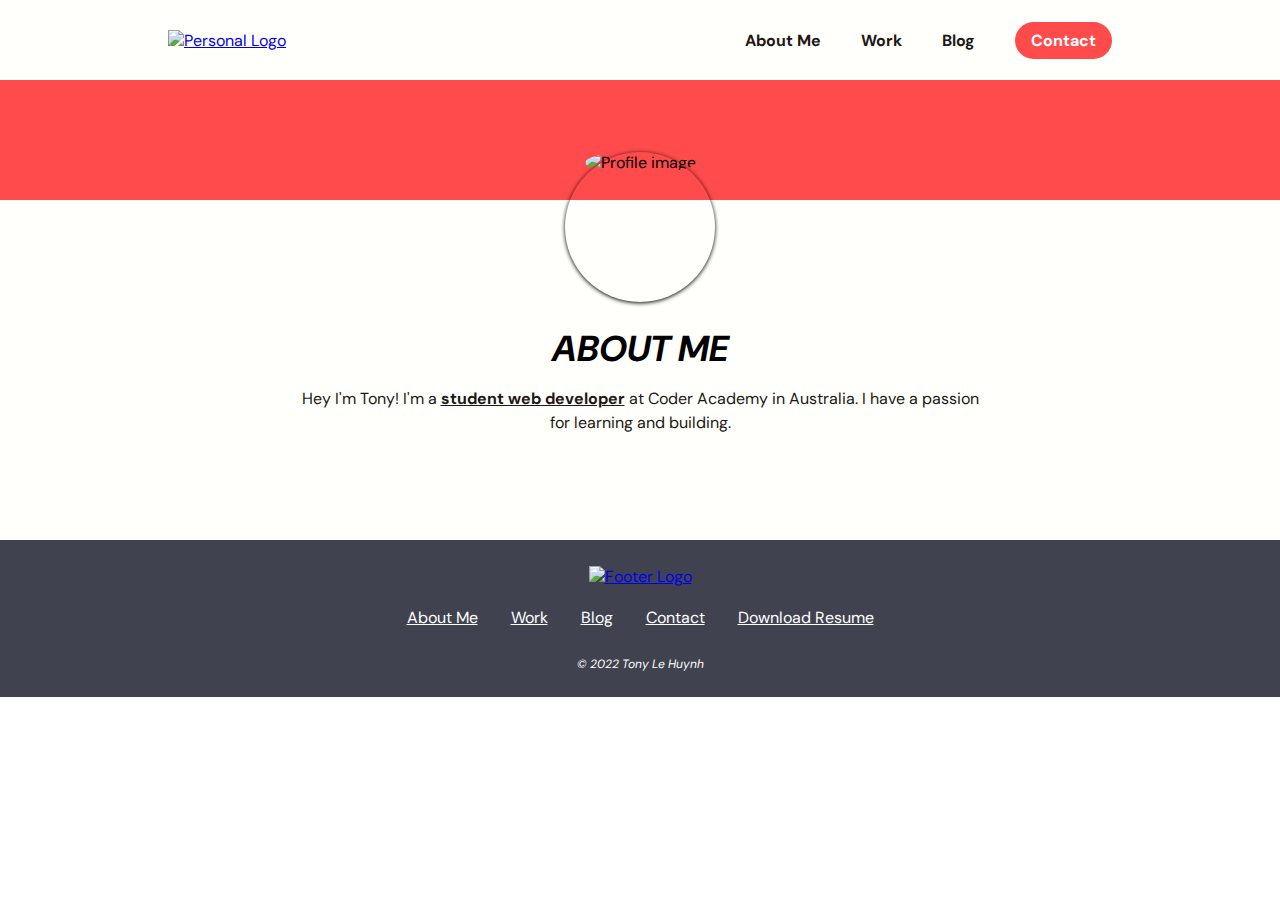
==== src/aboutme.html @ 456a5858 "responsive styling added for contact, also corrected responsive styling for tablets for all pages" ====
<!DOCTYPE html>
<html lang="en">
<head>
    <meta charset="UTF-8">
    <meta http-equiv="X-UA-Compatible" content="IE=edge">
    <meta name="viewport" content="width=device-width, initial-scale=1.0">
    <title>Tony Le Huynh</title>
    <link rel="stylesheet" href="../src/styling/style.css">
    <script src="https://kit.fontawesome.com/85c599fcdb.js" crossorigin="anonymous"></script>
</head>
<body>
    <section id="about_mepages">
        <!-- NAVIGATION BAR -->
        <nav>
            <!-- PERSONAL LOGO FOR NAV BAR -->
            <div class="logo">
                <a href="./index.html">
                    <img src="../docs/logo-black-on-transparent-background .png" class="nav_logo" alt="Personal Logo">
                </a>
            </div>
            <ul class="nav_list">
                <li class="nav_link">
                    <a href="./aboutme.html" class="nav_links">About Me</a>
                </li>
                <li class="nav_link">
                    <a href="./work.html" class="nav_links">Work</a>
                </li>
                <li class="nav_link">
                    <a href="./blog.html" class="nav_links">Blog</a>
                </li>
                <li class="nav_link">
                    <a href="./contact.html" class="nav_link_contact">Contact</a>
                </li>
            </ul>
        </nav>
        <!-- BANNER -->
        <div class="banner"> </div>
        <!-- ABOUT ME INFO SECTION -->
        <div class="main_content maincontent_flex">
            <div class="info_section">
                <div class="aboutme_container">
                    <figure class="picture_container">
                        <img src="../docs/profileimage.jpg" class="profile_image" alt="Profile image">
                    </figure>
                    <div class="heading_box">
                        <h1 class="aboutme_title">
                            ABOUT ME
                        </h1>
                    </div>
                    <p class="aboutme_paragraph">
                        Hey I'm Tony! I'm a <strong><u>student web developer</u></strong> at Coder Academy in Australia. I have a passion for learning and building.
                    </p>
                </div>
            </div>
        </div>
    </section>
    <!-- FOOTER -->
    <footer>
        <div class="footer_row">
            <a href="./index.html">
                <!-- FOOTER LOGO -->
                <figure class="footer_logo">
                    <img src="../docs/tlh-high-resolution-logo-white-on-transparent-background (1).png" class="footer_logoimage" alt="Footer Logo">
                </figure>
            </a>
                <!-- FOOTER LINKS -->
            <div class="footer_pages">
                <a href="./aboutme.html" class="footer_links">About Me</a>
                <a href="./work.html" class="footer_links">Work</a>
                <a href="./blog.html" class="footer_links">Blog</a>
                <a href="./contact.html" class="footer_links">Contact</a>
                <a href="../docs/exampleresume.pdf" target="_blank" class="footer_links">Download Resume</a>
            </div>
            <div class="footer_copyright"><i>© 2022 Tony Le Huynh</i></div>
        </div>
    </footer>
</body>
</html>
---- src/styling/style.css ----
@import url('https://fonts.googleapis.com/css2?family=DM+Sans:wght@400;700&display=swap');

* {
    font-family: 'DM Sans', sans-serif;
    padding: 0;
    margin: 0;
    box-sizing: border-box;
}

p {
    color: #211713;
    line-height: 1.5;
    font-size: 16px;
}

h1, h2, h3, h4, h5, h6 {
    text-align: center;
    line-height: 1.25;
}

h1 {
    font-size: 36px;
    font-weight:bolder;
    font-style: italic;
}

li {
    list-style-type: none;
}

section {
    background-color: #FFFFFB;
}


.maincontent_flex {
    flex: 1;
}


/* NAVIGATION BAR */

nav {
    height: 80px;
    width: 100%;
    max-width: 1000px;
    margin: 0 auto;
    display: flex;
    justify-content: space-between;
    align-items: center;
    padding: 0 8px;
}

.nav_list {
    display: flex;
}

.nav_logo {
    height: 50px;
    width: 80.19px;
    margin: 0 20px;
}

.nav_links {
    margin: 0 20px;
    color: #211713;
    text-decoration: none;
    font-weight: 700;
}

/* Contact button in nav bar */
.nav_link_contact {
    margin: 0 20px;
    background-color: #FF4B4B;
    padding: 8px 16px;
    border-radius: 80px;
    color: white;
    text-decoration: none;
    font-weight: 700;
}

/* Nav links hover */
.nav_link_contact:hover {
    opacity: 80%;
}

.nav_links:hover {
    opacity: 80%;
}

.nav_logo:hover {
    opacity: 60%;
}

/* Banner styling */

.banner {
    background-color: #FF4B4B;
    width: 100%;
    height: 120px;
}

/* ABOUT ME MAIN SECTION */

#about_me{
    min-height: 32vh;
    display: flex;
    flex-direction: column;
}

/* more vertical height for pages that aren't the index */
#about_mepages {
    min-height: 60vh;
    display: flex;
    flex-direction: column;
}

.info_section,
.contactform_section {
    display: flex;
    flex-direction: column;
    align-items: center;
    width: 100%;
    max-width: 800px;
    margin: 0 auto;
}

.aboutme_container {
    max-width: 700px;
    margin: 0 auto;
    text-align: center;
}

.picture_container {
    height: 150px;
    width: 150px;
    margin: 0 auto;
    box-shadow: 0 1px 4px black;
    border-radius: 50%;
    margin-top: -48px;
    margin-bottom: 24px;
}

.profile_image {
    border-radius: 50%;
    width: 100%;
}

.aboutme_title {
    margin-bottom: 16px;
}

.aboutme_paragraph {
    font-size: 16px;
    margin-bottom: 28px;
}



/* ABOUT ME SOCIAL LINKS */

.aboutme_socials {
    display: flex;
    justify-content: center;
    padding-bottom: 20px;
}
.social_link {
    font-size: 20px;
    text-decoration: none;
    padding: 0 24px;
    color: #171515;
}

.social_link:hover {
    opacity: 80%
}

/*  FOOTER */

footer {
    background-color: #40434F;
}

.footer_logo {
    margin-bottom: 20px;
}

.footer_logoimage {
    height: 50px;
    width: 80.19px;
}

.footer_logoimage:hover {
    opacity: 80%;
}

.footer_pages {
    width: 100%;
    max-width: 500px;
    display: flex;
    justify-content: space-around;
    margin-bottom: 28px;
}

.footer_row {
    display: flex;
    flex-direction: column;
    justify-content: center;
    align-items: center;
    padding: 2% 0 2% 0;
}

.footer_links,
.footer_copyright {
    color: white;
}

.footer_copyright {
    font-size: 12px;
}

.footer_links:hover {
    text-decoration: none;
}




/*  RESPONSIVE DESIGN */


/* Tablet sizing */
@media (max-width: 830px) {
    nav {
        height: 64px;
    }
}

/* Small phone sizing */
@media (max-width: 480px) {
    .nav_link:not(:last-child) {
        display: none;
    }
}
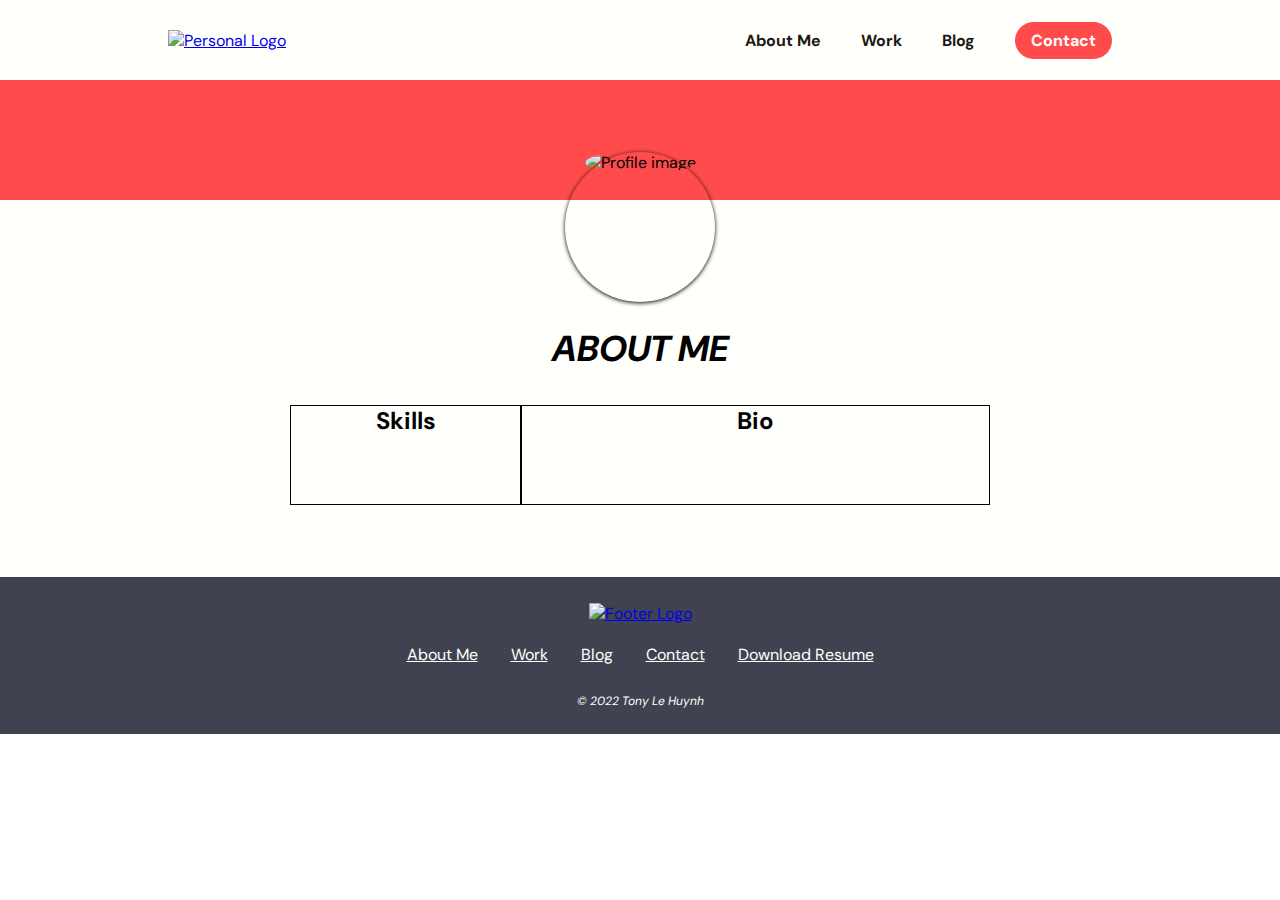
==== commit 57039eba: "Initial sections and flexbox styling created for about me page" ====
--- a/src/aboutme.html
+++ b/src/aboutme.html
@@ -6,6 +6,7 @@
     <meta name="viewport" content="width=device-width, initial-scale=1.0">
     <title>Tony Le Huynh</title>
     <link rel="stylesheet" href="../src/styling/style.css">
+    <link rel="stylesheet" href="../src/styling/aboutme.css">
     <script src="https://kit.fontawesome.com/85c599fcdb.js" crossorigin="anonymous"></script>
 </head>
 <body>
@@ -35,7 +36,7 @@
         </nav>
         <!-- BANNER -->
         <div class="banner"> </div>
-        <!-- ABOUT ME INFO SECTION -->
+        <!-- PROFILE PIC AND HEADING -->
         <div class="main_content maincontent_flex">
             <div class="info_section">
                 <div class="aboutme_container">
@@ -47,10 +48,16 @@
                             ABOUT ME
                         </h1>
                     </div>
-                    <p class="aboutme_paragraph">
-                        Hey I'm Tony! I'm a <strong><u>student web developer</u></strong> at Coder Academy in Australia. I have a passion for learning and building.
-                    </p>
                 </div>
+            </div>
+            <!-- BIO SECTION -->
+            <div class="bio_section">
+                <aside class="skills_container">
+                    <h2 class="bio_headings">Skills</h2>
+                </aside>
+                <secion class="bio_container">
+                    <h2 class="bio_headings">Bio</h2>
+                </secion>
             </div>
         </div>
     </section>
--- a/src/styling/aboutme.css
+++ b/src/styling/aboutme.css
@@ -0,0 +1,24 @@
+/* ABOUT ME PAGE STYLING */
+
+.bio_section {
+    display: flex;
+    flex-direction: row;
+    width: 100%;
+    max-width: 700px;
+    width: 100%;
+    margin: 0 auto;
+    padding-top: 2vh;
+    padding-bottom: 8vh;
+}
+
+.skills_container {
+    border: 1px solid black;
+    height: 100px;
+    width: 33%;
+}
+
+.bio_container {
+    border: 1px solid black;
+    height: 100px;
+    width: 67%;
+}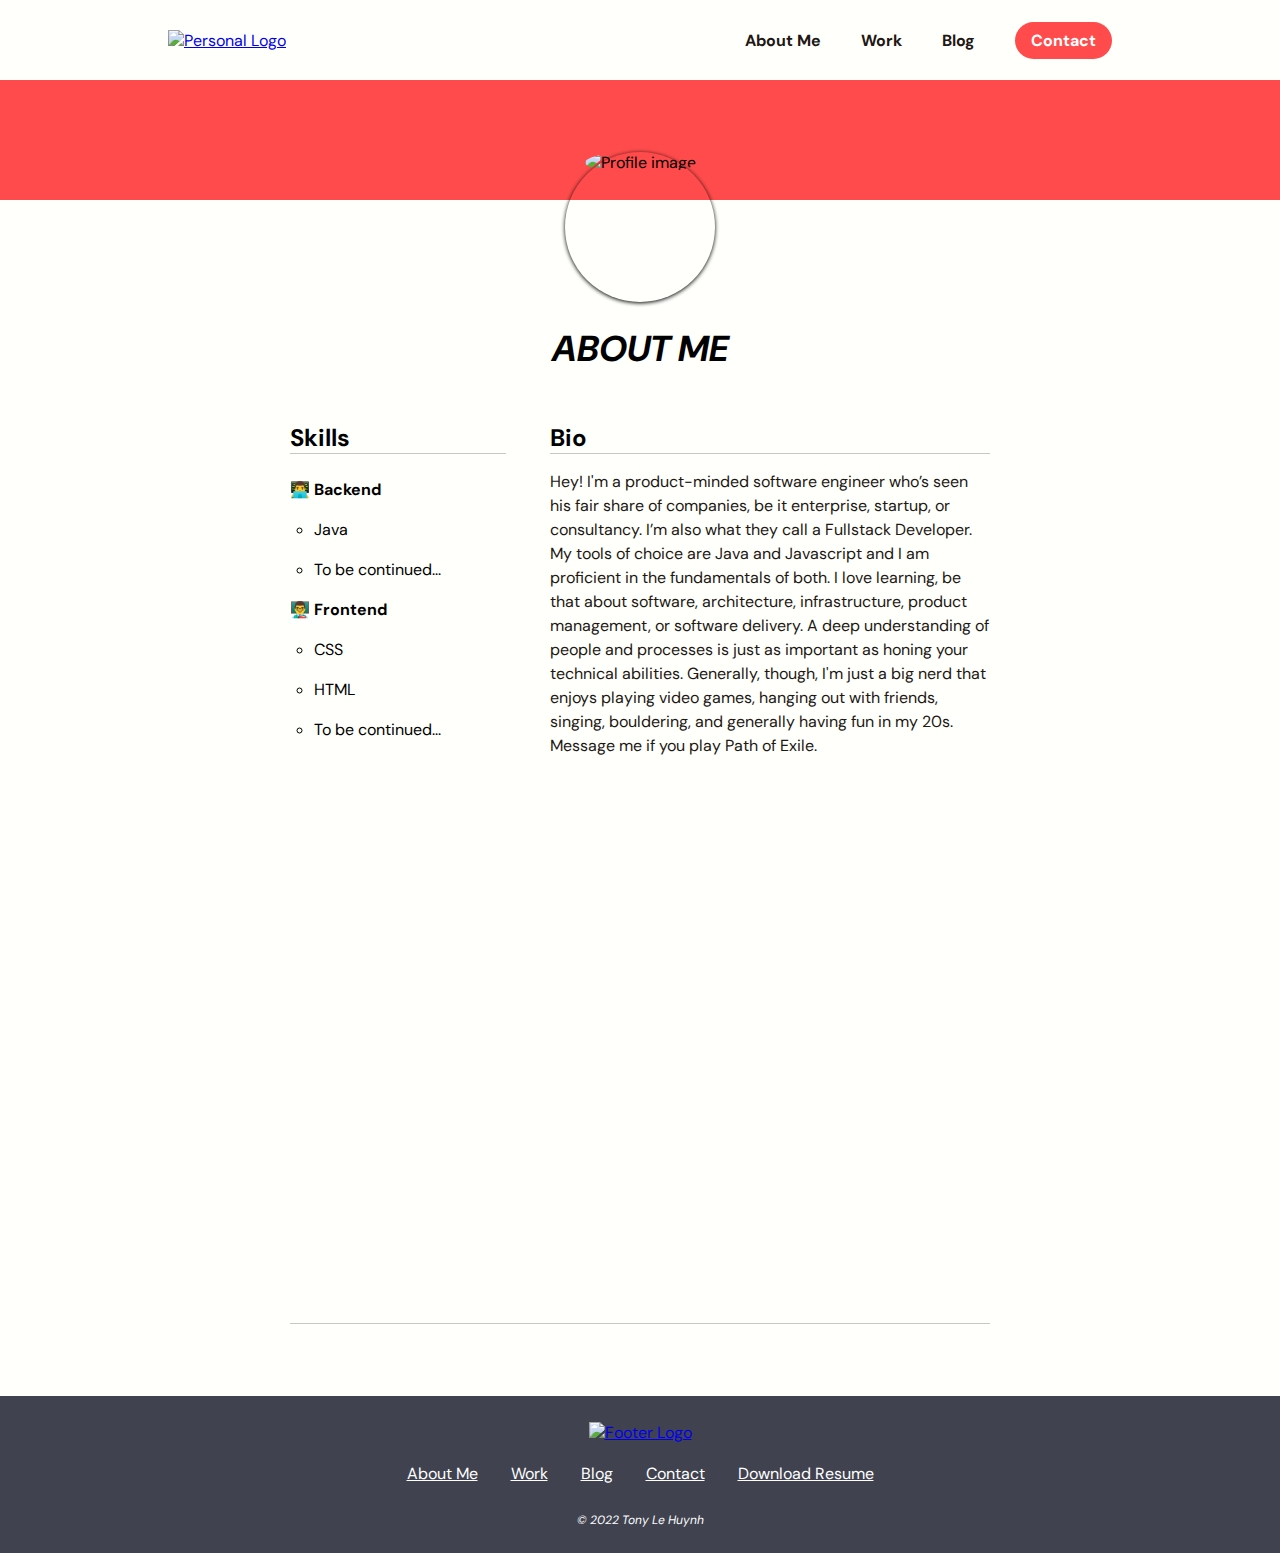
==== commit 11b6ca3a: "Styling for skills section completed" ====
--- a/src/aboutme.html
+++ b/src/aboutme.html
@@ -52,11 +52,31 @@
             </div>
             <!-- BIO SECTION -->
             <div class="bio_section">
+                <!-- SKILLS LIST -->
                 <aside class="skills_container">
                     <h2 class="bio_headings">Skills</h2>
+                    <div class="listitems_container">
+                        <span class="skills_headings"><b>👨‍💻 Backend</b></span>
+                            <ul class="skills_list">
+                                <li>Java</li>
+                                <li>To be continued...</li>
+                            </ul>
+                        <span class="skills_headings"><b>👨‍🏫 Frontend</b></span>
+                            <ul class="skills_list">
+                                <li>CSS</li>
+                                <li>HTML</li>
+                                <li>To be continued...</li>
+                             </ul>
+                    </div>
                 </aside>
+                <!-- BIO -->
                 <secion class="bio_container">
                     <h2 class="bio_headings">Bio</h2>
+                    <p class="bio_paragraph">Hey! I'm a product-minded software engineer who’s seen his fair share of companies, be it enterprise, startup, or consultancy. I’m also what they call a Fullstack Developer. My tools of choice are Java and Javascript and I am proficient in the fundamentals of both.
+
+                        I love learning, be that about software, architecture, infrastructure, product management, or software delivery. A deep understanding of people and processes is just as important as honing your technical abilities.
+                        
+                        Generally, though, I'm just a big nerd that enjoys playing video games, hanging out with friends, singing, bouldering, and generally having fun in my 20s. Message me if you play Path of Exile.</p>
                 </secion>
             </div>
         </div>
--- a/src/styling/style.css
+++ b/src/styling/style.css
@@ -24,9 +24,9 @@
     font-style: italic;
 }
 
-li {
-    list-style-type: none;
-}
+/* li {
+    /* list-style-type: none; */
+
 
 section {
     background-color: #FFFFFB;
@@ -53,6 +53,7 @@
 
 .nav_list {
     display: flex;
+    list-style-type: none;
 }
 
 .nav_logo {
--- a/src/styling/aboutme.css
+++ b/src/styling/aboutme.css
@@ -7,18 +7,36 @@
     max-width: 700px;
     width: 100%;
     margin: 0 auto;
-    padding-top: 2vh;
-    padding-bottom: 8vh;
+    padding-top: 4vh;
+    border-bottom: 1px solid #C7C7C7;
+    margin-bottom: 8vh;
 }
 
+/* Styling for skills section */
+
 .skills_container {
-    border: 1px solid black;
-    height: 100px;
+    height: 100vh;
     width: 33%;
+    margin-right: 44px;
+    line-height: 40px;
+}
+
+.bio_headings {
+    text-align: left;
+    border-bottom: 1px solid #C7C7C7;
+    margin-bottom: 16px;
+}
+
+.listitems_container {
+    font-size: 16px;
+}
+
+.skills_list {
+    list-style-type: circle;
+    padding-left: 24px;
 }
 
 .bio_container {
-    border: 1px solid black;
-    height: 100px;
+    height: 100vh;
     width: 67%;
 }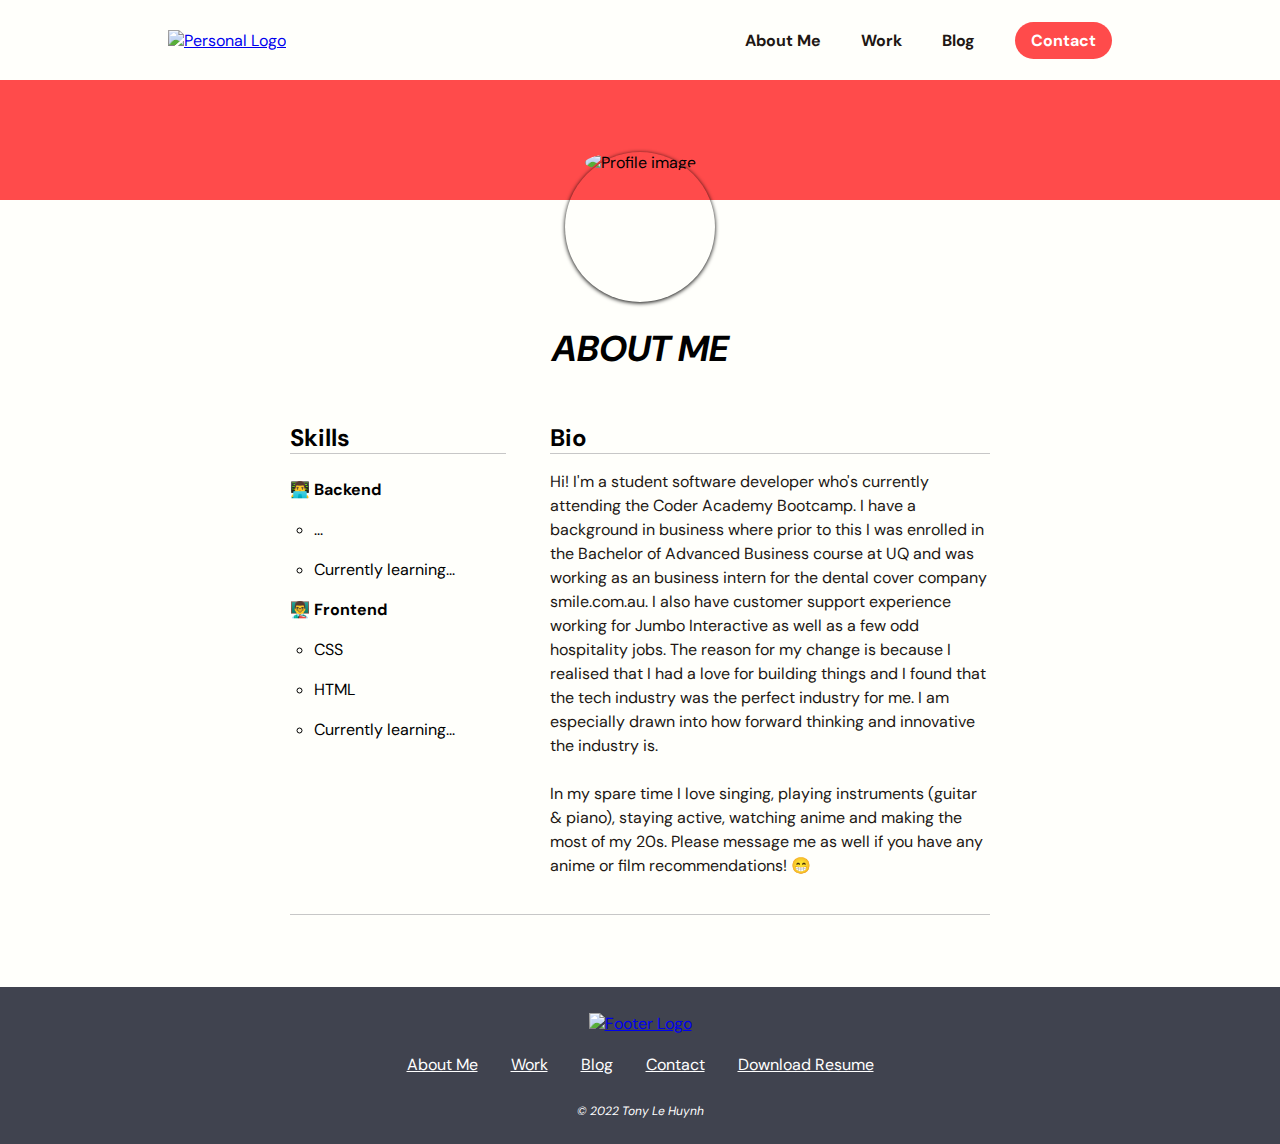
==== commit a1ec7b6a: "About me page responsive design styling complete for phone and tablet" ====
--- a/src/aboutme.html
+++ b/src/aboutme.html
@@ -58,25 +58,23 @@
                     <div class="listitems_container">
                         <span class="skills_headings"><b>👨‍💻 Backend</b></span>
                             <ul class="skills_list">
-                                <li>Java</li>
-                                <li>To be continued...</li>
+                                <li>...</li>
+                                <li>Currently learning...</li>
                             </ul>
                         <span class="skills_headings"><b>👨‍🏫 Frontend</b></span>
                             <ul class="skills_list">
                                 <li>CSS</li>
                                 <li>HTML</li>
-                                <li>To be continued...</li>
+                                <li>Currently learning...</li>
                              </ul>
                     </div>
                 </aside>
                 <!-- BIO -->
                 <secion class="bio_container">
                     <h2 class="bio_headings">Bio</h2>
-                    <p class="bio_paragraph">Hey! I'm a product-minded software engineer who’s seen his fair share of companies, be it enterprise, startup, or consultancy. I’m also what they call a Fullstack Developer. My tools of choice are Java and Javascript and I am proficient in the fundamentals of both.
+                    <p class="bio_paragraph">Hi! I'm a student software developer who's currently attending the Coder Academy Bootcamp. I have a background in business where prior to this I was enrolled in the Bachelor of Advanced Business course at UQ and was working as an business intern for the dental cover company smile.com.au. I also have customer support experience working for Jumbo Interactive as well as a few odd hospitality jobs. The reason for my change is because I realised that I had a love for building things and I found that the tech industry was the perfect industry for me. I am especially drawn into how forward thinking and innovative the industry is. 
 
-                        I love learning, be that about software, architecture, infrastructure, product management, or software delivery. A deep understanding of people and processes is just as important as honing your technical abilities.
-                        
-                        Generally, though, I'm just a big nerd that enjoys playing video games, hanging out with friends, singing, bouldering, and generally having fun in my 20s. Message me if you play Path of Exile.</p>
+                        <br><br>In my spare time I love singing, playing instruments (guitar & piano), staying active, watching anime and making the most of my 20s. Please message me as well if you have any anime or film recommendations! 😁</p>
                 </secion>
             </div>
         </div>
--- a/src/styling/aboutme.css
+++ b/src/styling/aboutme.css
@@ -3,19 +3,17 @@
 .bio_section {
     display: flex;
     flex-direction: row;
-    width: 100%;
     max-width: 700px;
-    width: 100%;
     margin: 0 auto;
-    padding-top: 4vh;
+    margin-top: 4vh;
+    margin-bottom: 8vh;
+    padding-bottom: 4vh;
     border-bottom: 1px solid #C7C7C7;
-    margin-bottom: 8vh;
 }
 
 /* Styling for skills section */
 
 .skills_container {
-    height: 100vh;
     width: 33%;
     margin-right: 44px;
     line-height: 40px;
@@ -36,7 +34,42 @@
     padding-left: 24px;
 }
 
+/* Styling for bio section */
+
 .bio_container {
-    height: 100vh;
     width: 67%;
+}
+
+
+/*  RESPONSIVE DESIGN */
+
+
+/* Tablet sizing */
+@media (max-width: 830px) {
+    .bio_section {
+        max-width: 600px;
+    }
+}
+
+/* Small phone sizing */
+@media (max-width: 480px) {
+    .bio_section {
+        display: flex;
+        flex-direction: column;
+        align-items: center;
+        margin: 0 auto;
+        max-width: 360px;
+        margin-top: 12px;
+        padding: 16px 16px;
+    }
+
+    .skills_container {
+        width: 100%;
+        margin-right: 0px;
+        margin-bottom: 20px;
+    }
+    
+    .bio_container {
+        width: 100%;
+    }
 }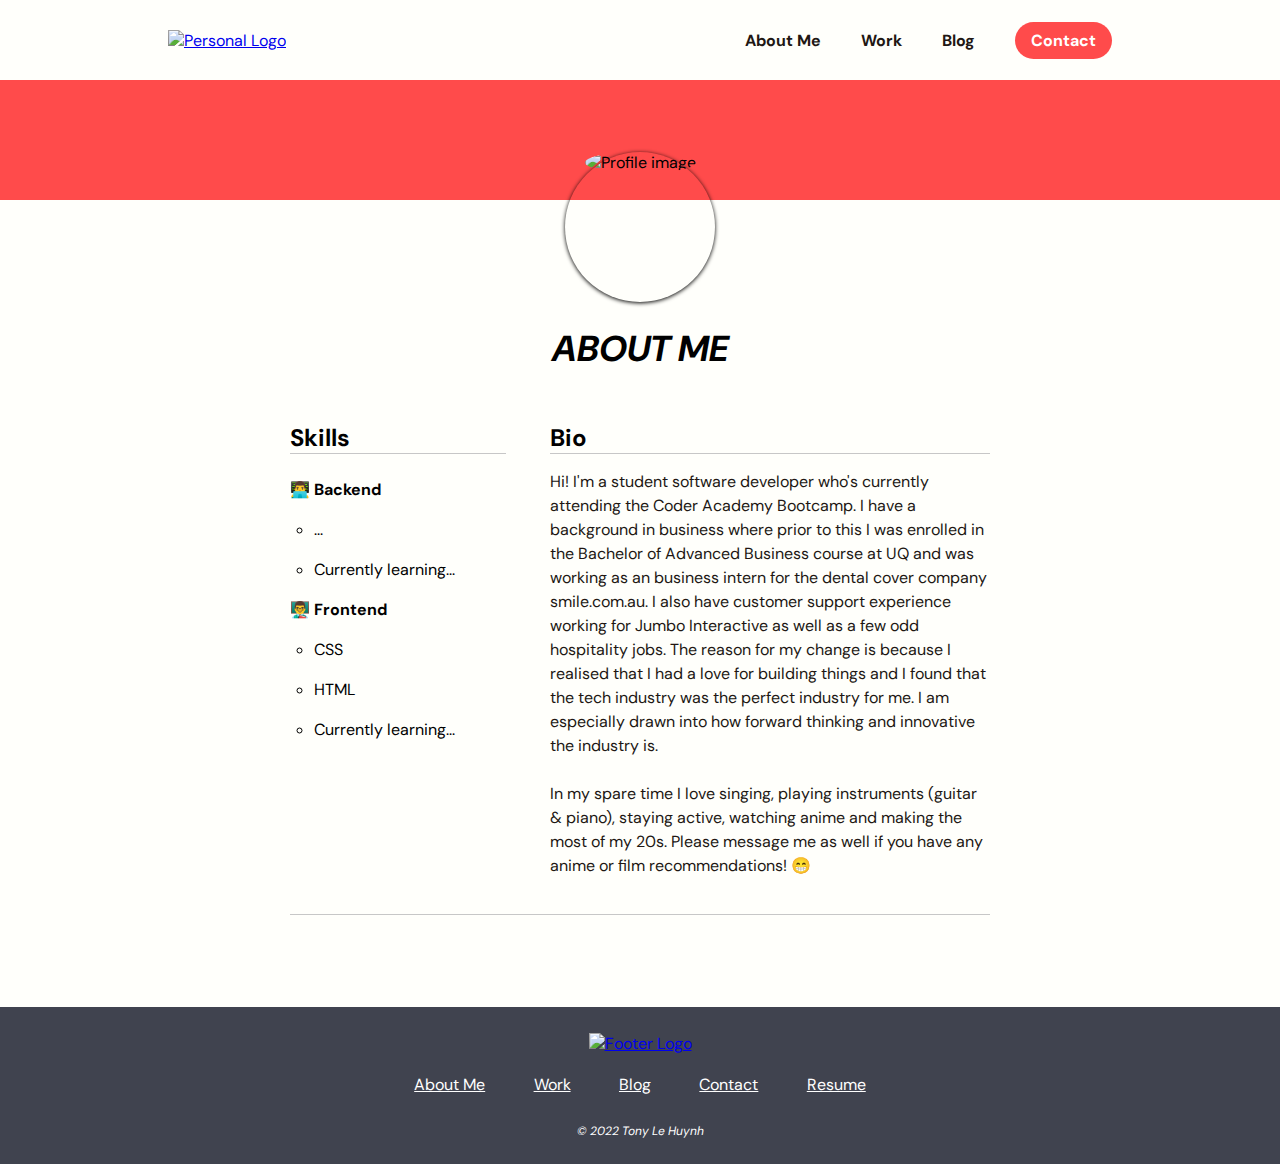
==== commit d757b2ca: "Tested and corrected any issues with responsive design styling for all pages" ====
--- a/src/aboutme.html
+++ b/src/aboutme.html
@@ -94,7 +94,7 @@
                 <a href="./work.html" class="footer_links">Work</a>
                 <a href="./blog.html" class="footer_links">Blog</a>
                 <a href="./contact.html" class="footer_links">Contact</a>
-                <a href="../docs/exampleresume.pdf" target="_blank" class="footer_links">Download Resume</a>
+                <a href="../docs/exampleresume.pdf" target="_blank" class="footer_links">Resume</a>
             </div>
             <div class="footer_copyright"><i>© 2022 Tony Le Huynh</i></div>
         </div>
--- a/src/styling/style.css
+++ b/src/styling/style.css
@@ -37,6 +37,9 @@
     flex: 1;
 }
 
+.main_content {
+    margin-bottom: 20px;
+}
 
 /* NAVIGATION BAR */
 
--- a/src/styling/aboutme.css
+++ b/src/styling/aboutme.css
@@ -71,5 +71,10 @@
     
     .bio_container {
         width: 100%;
+        margin-bottom: 20px;
+    }
+
+    .bio_section {
+        border-bottom: none;
     }
 }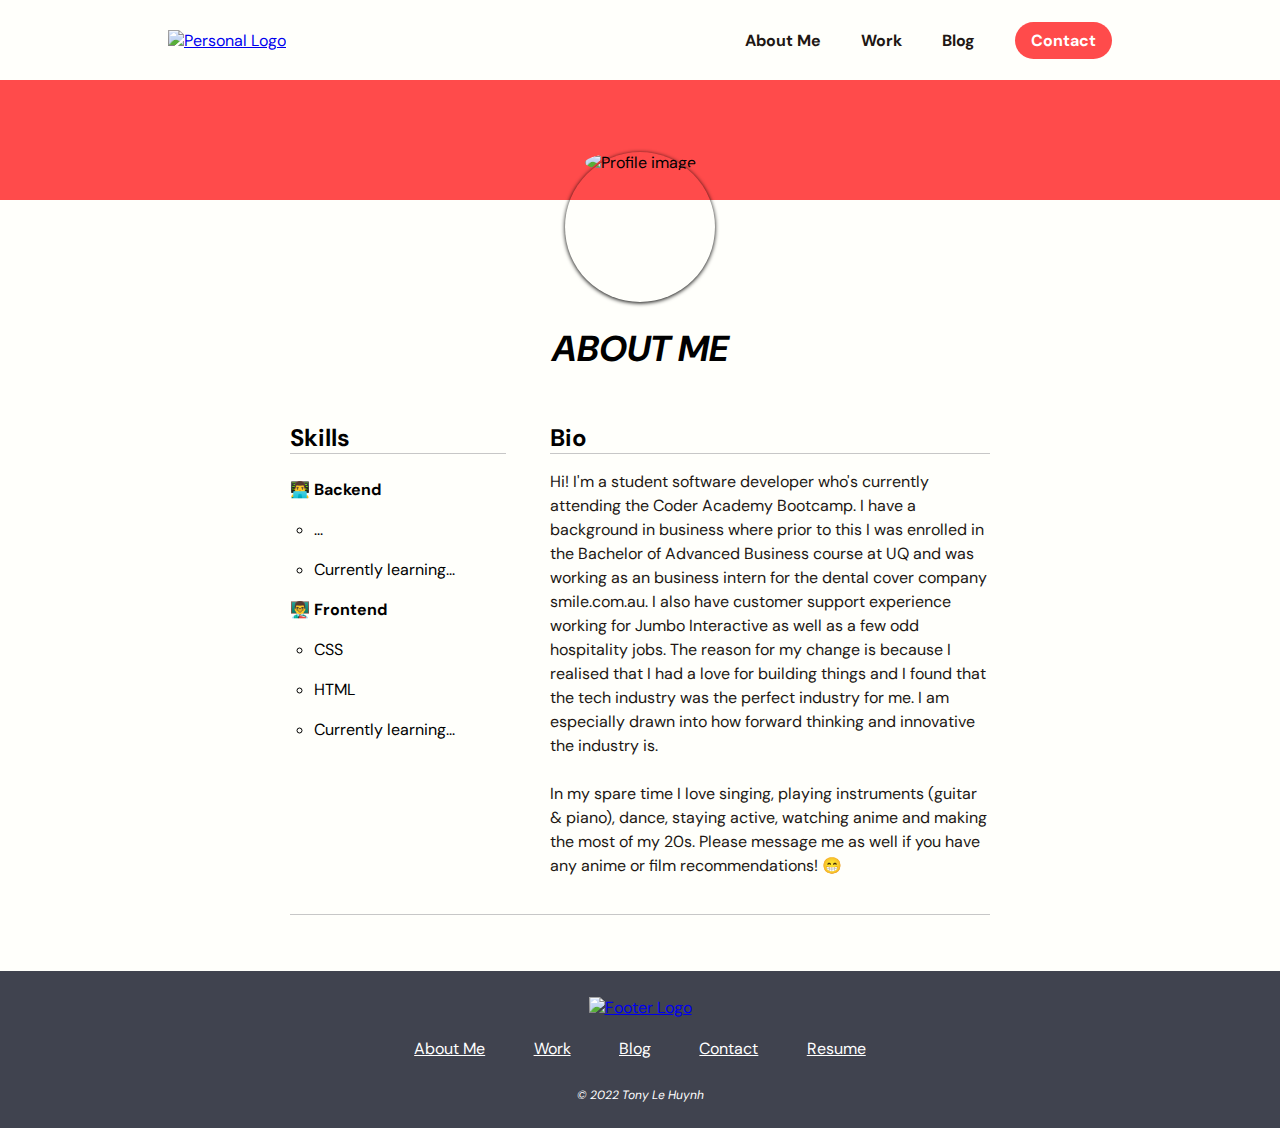
==== commit 74639d60: "Last edits to styling added for all pages. Ready for deployment" ====
--- a/src/aboutme.html
+++ b/src/aboutme.html
@@ -74,7 +74,7 @@
                     <h2 class="bio_headings">Bio</h2>
                     <p class="bio_paragraph">Hi! I'm a student software developer who's currently attending the Coder Academy Bootcamp. I have a background in business where prior to this I was enrolled in the Bachelor of Advanced Business course at UQ and was working as an business intern for the dental cover company smile.com.au. I also have customer support experience working for Jumbo Interactive as well as a few odd hospitality jobs. The reason for my change is because I realised that I had a love for building things and I found that the tech industry was the perfect industry for me. I am especially drawn into how forward thinking and innovative the industry is. 
 
-                        <br><br>In my spare time I love singing, playing instruments (guitar & piano), staying active, watching anime and making the most of my 20s. Please message me as well if you have any anime or film recommendations! 😁</p>
+                        <br><br>In my spare time I love singing, playing instruments (guitar & piano), dance, staying active, watching anime and making the most of my 20s. Please message me as well if you have any anime or film recommendations! 😁</p>
                 </secion>
             </div>
         </div>
--- a/src/styling/style.css
+++ b/src/styling/style.css
@@ -169,7 +169,7 @@
     padding-bottom: 20px;
 }
 .social_link {
-    font-size: 20px;
+    font-size: 28px;
     text-decoration: none;
     padding: 0 24px;
     color: #171515;
--- a/src/styling/aboutme.css
+++ b/src/styling/aboutme.css
@@ -6,7 +6,7 @@
     max-width: 700px;
     margin: 0 auto;
     margin-top: 4vh;
-    margin-bottom: 8vh;
+    margin-bottom: 4vh;
     padding-bottom: 4vh;
     border-bottom: 1px solid #C7C7C7;
 }
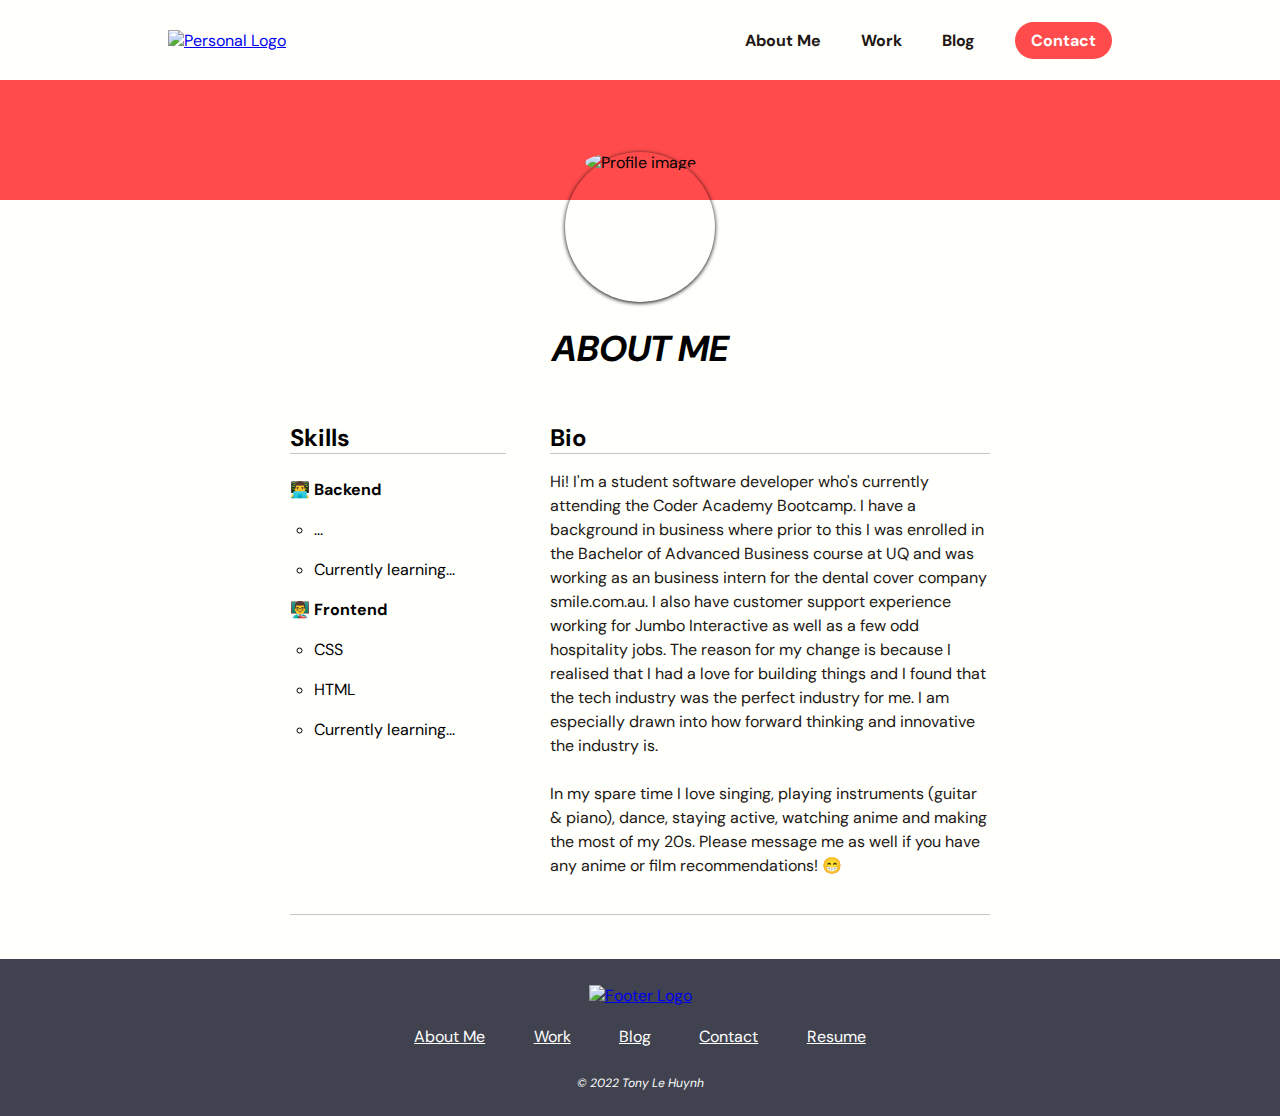
==== commit f071ab30: "New images added for blog posts and responsive styling for mobile done for blog posts" ====
--- a/src/aboutme.html
+++ b/src/aboutme.html
@@ -34,6 +34,7 @@
                 </li>
             </ul>
         </nav>
+        <!-- HEADER -->
         <!-- BANNER -->
         <div class="banner"> </div>
         <!-- PROFILE PIC AND HEADING -->
--- a/src/styling/style.css
+++ b/src/styling/style.css
@@ -7,6 +7,11 @@
     box-sizing: border-box;
 }
 
+header {
+    padding: 0;
+    margin: 0;
+}
+
 p {
     color: #211713;
     line-height: 1.5;
@@ -38,7 +43,7 @@
 }
 
 .main_content {
-    margin-bottom: 20px;
+    margin-bottom: 8px;
 }
 
 /* NAVIGATION BAR */
@@ -110,6 +115,7 @@
     min-height: 32vh;
     display: flex;
     flex-direction: column;
+    margin-bottom: 12px;
 }
 
 /* more vertical height for pages that aren't the index */
@@ -157,6 +163,9 @@
 .aboutme_paragraph {
     font-size: 16px;
     margin-bottom: 28px;
+    text-align: center;
+    max-width: 700px;
+    margin: 0 auto;
 }
 
 
@@ -167,6 +176,7 @@
     display: flex;
     justify-content: center;
     padding-bottom: 20px;
+    margin-top: 20px;
 }
 .social_link {
     font-size: 28px;
